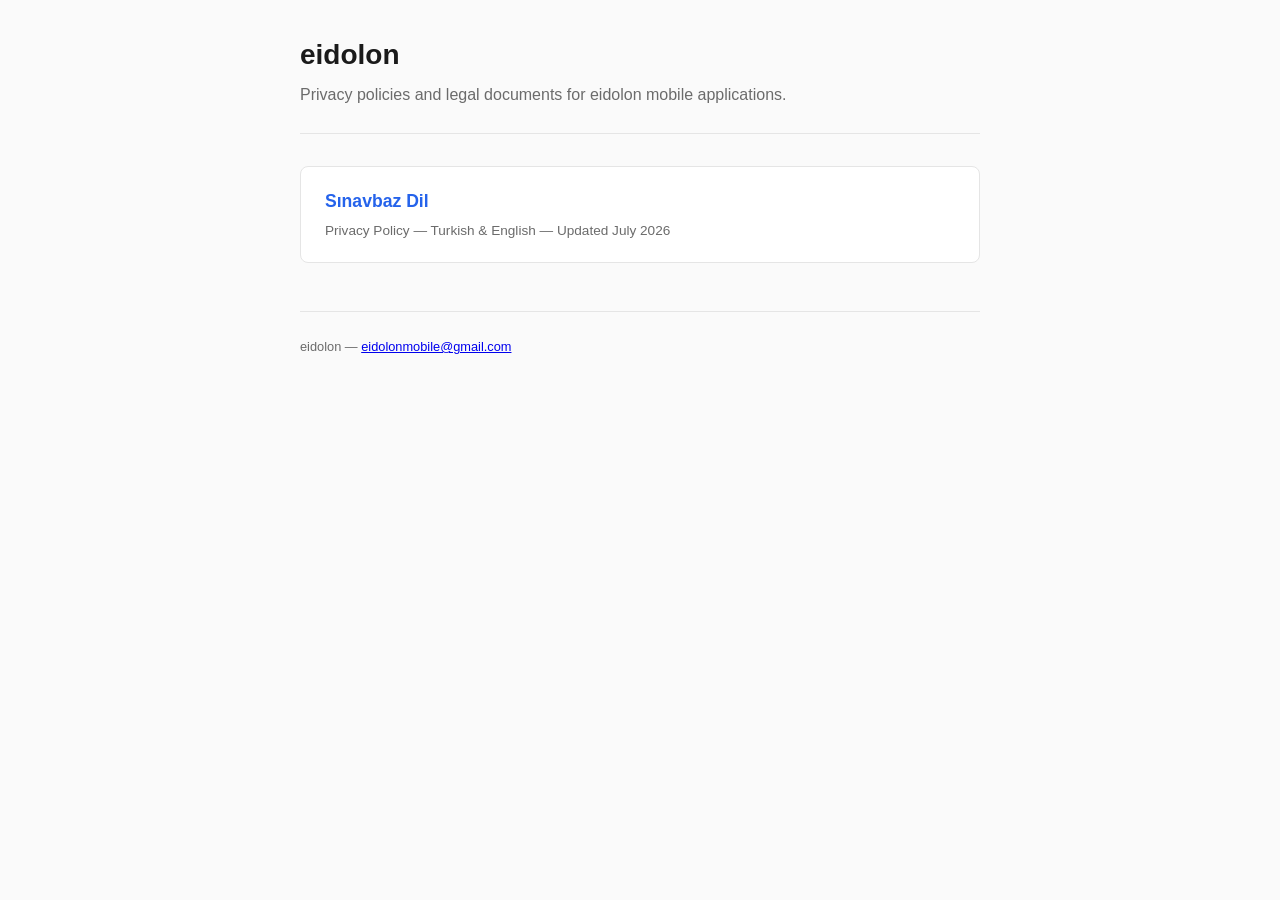
==== index.html @ 9615f333 "Initial: eidolon legal docs site — sinavbaz privacy policy + template" ====
<!DOCTYPE html>
<html lang="en">
<head>
  <meta charset="UTF-8">
  <meta name="viewport" content="width=device-width, initial-scale=1.0">
  <title>eidolon — Legal Documents</title>
  <link rel="stylesheet" href="style.css">
</head>
<body>
  <div class="container">
    <header>
      <h1>eidolon</h1>
      <p>Privacy policies and legal documents for eidolon mobile applications.</p>
    </header>

    <main>
      <div class="card-grid">

        <div class="card">
          <h2><a href="sinavbaz/">Sınavbaz Dil</a></h2>
          <p class="meta">Privacy Policy — Turkish &amp; English — Updated July 2026</p>
        </div>

        <!--
        <div class="card">
          <h2><a href="PROJECT-SLUG/">Project Name</a></h2>
          <p class="meta">Privacy Policy — LANGUAGES — Updated MONTH YEAR</p>
        </div>
        -->

      </div>
    </main>

    <footer>
      <p>eidolon &mdash; <a href="mailto:eidolonmobile@gmail.com">eidolonmobile@gmail.com</a></p>
    </footer>
  </div>
</body>
</html>
---- style.css ----
/* ── Reset & Base ── */
*, *::before, *::after { box-sizing: border-box; margin: 0; padding: 0; }

:root {
  --bg:      #fafafa;
  --fg:      #1a1a1a;
  --muted:   #6b6b6b;
  --accent:  #2563eb;
  --border:  #e5e5e5;
  --card-bg: #ffffff;
  --radius:  8px;
  --max-w:   720px;
}

body {
  font-family: -apple-system, BlinkMacSystemFont, "Segoe UI", Roboto, Helvetica, Arial, sans-serif;
  background: var(--bg);
  color: var(--fg);
  line-height: 1.65;
  font-size: 16px;
}

/* ── Layout ── */
.container {
  max-width: var(--max-w);
  margin: 0 auto;
  padding: 2rem 1.25rem;
}

/* ── Header ── */
header {
  border-bottom: 1px solid var(--border);
  padding-bottom: 1.5rem;
  margin-bottom: 2rem;
}

header h1 { font-size: 1.75rem; font-weight: 700; }
header p  { color: var(--muted); margin-top: 0.25rem; }

/* ── Cards ── */
.card-grid {
  display: grid;
  gap: 1rem;
}

.card {
  background: var(--card-bg);
  border: 1px solid var(--border);
  border-radius: var(--radius);
  padding: 1.25rem 1.5rem;
  transition: box-shadow 0.15s;
}

.card:hover {
  box-shadow: 0 2px 12px rgba(0,0,0,0.06);
}

.card h2 {
  font-size: 1.1rem;
  margin-bottom: 0.25rem;
}

.card h2 a {
  color: var(--accent);
  text-decoration: none;
}

.card h2 a:hover { text-decoration: underline; }

.card .meta {
  color: var(--muted);
  font-size: 0.85rem;
}

/* ── Policy Page ── */
.policy h1 {
  font-size: 1.5rem;
  margin-bottom: 0.25rem;
}

.policy .meta {
  color: var(--muted);
  font-size: 0.85rem;
  margin-bottom: 2rem;
  padding-bottom: 1rem;
  border-bottom: 1px solid var(--border);
}

.policy h2 {
  font-size: 1.1rem;
  margin-top: 1.75rem;
  margin-bottom: 0.5rem;
}

.policy p, .policy li {
  margin-bottom: 0.6rem;
}

.policy ul {
  padding-left: 1.5rem;
  margin-bottom: 0.6rem;
}

.policy hr {
  border: none;
  border-top: 1px solid var(--border);
  margin: 2rem 0;
}

.policy .lang-label {
  display: inline-block;
  background: var(--border);
  color: var(--muted);
  font-size: 0.75rem;
  font-weight: 600;
  padding: 0.15rem 0.5rem;
  border-radius: 4px;
  margin-bottom: 0.75rem;
}

/* ── Back link ── */
.back-link {
  display: inline-block;
  color: var(--accent);
  text-decoration: none;
  font-size: 0.9rem;
  margin-bottom: 1.5rem;
}

.back-link:hover { text-decoration: underline; }

/* ── Footer ── */
footer {
  margin-top: 3rem;
  padding-top: 1.5rem;
  border-top: 1px solid var(--border);
  color: var(--muted);
  font-size: 0.8rem;
}
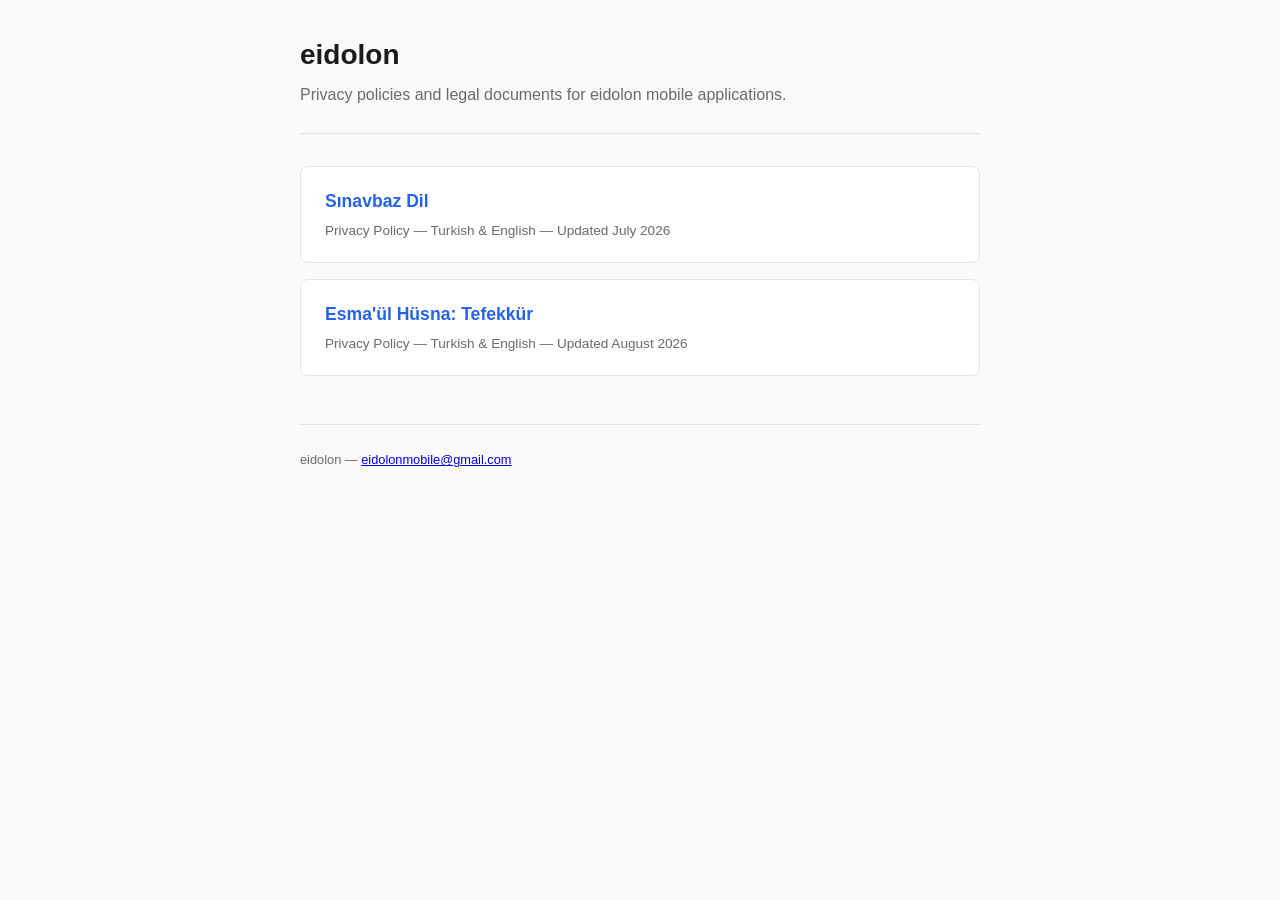
==== commit 35df3004: "add Esma'ul Husna: Tefekkur privacy policy Required by Google Play before the production listing can" ====
--- a/index.html
+++ b/index.html
@@ -21,6 +21,11 @@
           <p class="meta">Privacy Policy — Turkish &amp; English — Updated July 2026</p>
         </div>
 
+        <div class="card">
+          <h2><a href="esma/">Esma'ül Hüsna: Tefekkür</a></h2>
+          <p class="meta">Privacy Policy — Turkish &amp; English — Updated August 2026</p>
+        </div>
+
         <!--
         <div class="card">
           <h2><a href="PROJECT-SLUG/">Project Name</a></h2>
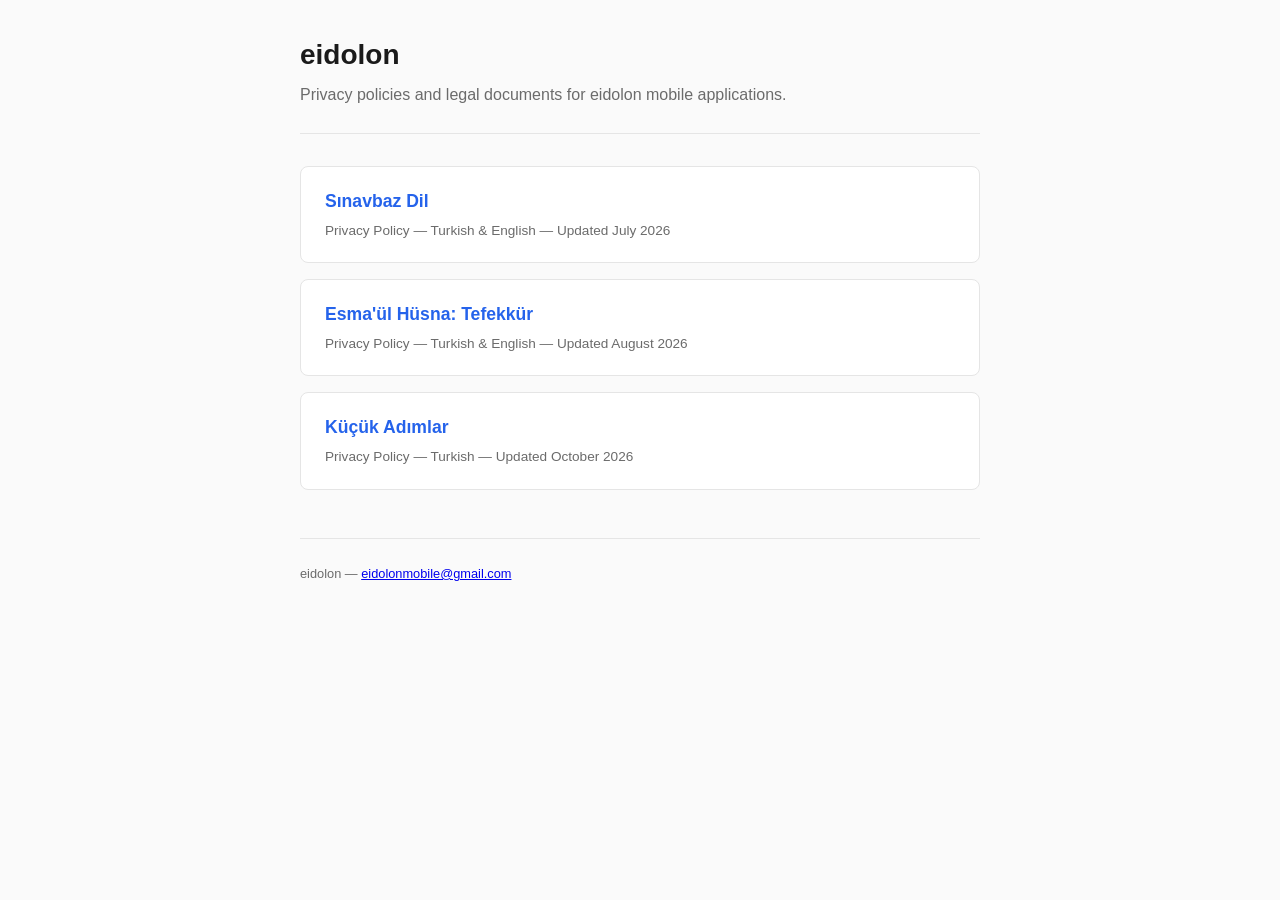
==== commit ce0ed887: "Add the Küçük Adımlar privacy policy Co-Authored-By: Claude Opus 5.5 <noreply@anthropic.com> Claude-" ====
--- a/index.html
+++ b/index.html
@@ -26,6 +26,11 @@
           <p class="meta">Privacy Policy — Turkish &amp; English — Updated August 2026</p>
         </div>
 
+        <div class="card">
+          <h2><a href="kucukadimlar/">Küçük Adımlar</a></h2>
+          <p class="meta">Privacy Policy — Turkish — Updated October 2026</p>
+        </div>
+
         <!--
         <div class="card">
           <h2><a href="PROJECT-SLUG/">Project Name</a></h2>
